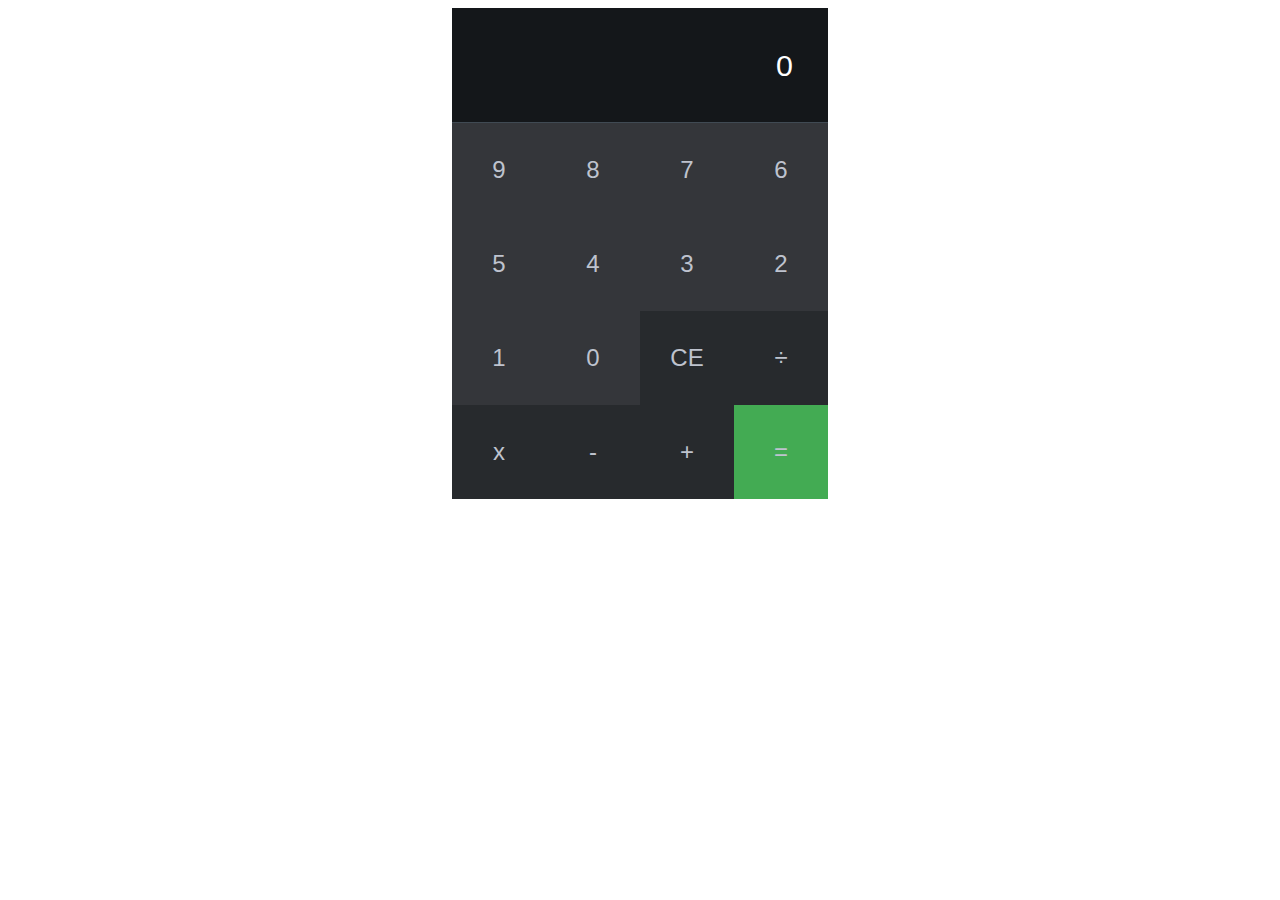
==== challenge-23/index.html @ 9acc31b3 "html, css and some function of this challenge" ====
<!DOCTYPE html>
<html lang="pt-br">
<head>
    <meta charset="UTF-8">
    <meta name="viewport" content="width=device-width, initial-scale=1.0">
    <meta http-equiv="X-UA-Compatible" content="ie=edge">
    <title>Calculadora - Desafio 23</title>
    <link rel="stylesheet" type="text/css" href="css/main.css">    
</head>
<body>
    <div class="calculator grid-wrap">
        <input class="calculator__display" type="text" value="0" readonly data-js="display">
        <div class="keyboard">
            <button class="keyboard__buttons" data-js="btn-numbers" value="9">9</button>
            <button class="keyboard__buttons" data-js="btn-numbers" value="8">8</button>
            <button class="keyboard__buttons" data-js="btn-numbers" value="7">7</button>
            <button class="keyboard__buttons" data-js="btn-numbers" value="6">6</button>
            <button class="keyboard__buttons" data-js="btn-numbers" value="5">5</button>
            <button class="keyboard__buttons" data-js="btn-numbers" value="4">4</button>
            <button class="keyboard__buttons" data-js="btn-numbers" value="3">3</button>
            <button class="keyboard__buttons" data-js="btn-numbers" value="2">2</button>
            <button class="keyboard__buttons" data-js="btn-numbers" value="1">1</button>
            <button class="keyboard__buttons" data-js="btn-numbers" value="0">0</button>
            <button class="keyboard__buttons keyboard__buttons--operators" data-js="btn-operators" data-id="operator-ce" value="CE" >CE</button>
            <button class="keyboard__buttons keyboard__buttons--operators" data-js="btn-operators" data-id="operator-div" value="÷" >÷</button>
            <button class="keyboard__buttons keyboard__buttons--operators" data-js="btn-operators" data-id="operator-mult" value="x" >x</button>
            <button class="keyboard__buttons keyboard__buttons--operators" data-js="btn-operators" data-id="operator-minus" value="-" >-</button>
            <button class="keyboard__buttons keyboard__buttons--operators" data-js="btn-operators" data-id="operator-plus" value="+" >+</button>
            <button class="keyboard__buttons keyboard__buttons--return" data-js="btn-operators" data-id="operator-equal" value="=" >=</button>
        </div>
    </div>
    <script src="challenge-23.js"></script>
</body>
</html>
---- challenge-23/css/main.css ----
@import url(https://fonts.googleapis.com/css?family=Abel);
body {
    font-family: 'Abel', sans-serif;
    font-size: 1.5em;
}

.calculator {
    box-sizing: border-box;
    left: 50%;
    margin-left: -188px;
    min-height: 350px;
    position: absolute;
    width: 376px;
}

.calculator__display {
    background-color: #14171a;
    border: 0;
    border-bottom: 1px solid #404a53;
    box-sizing: border-box;
    color: #FFFFFF;
    flex-grow: 2;
    font-size: 1.9rem;    
    height: 115px;
    padding: 0 35px 0 0;
    text-align: right;
    width: 100%;
}

.keyboard {
    display: flex;
    justify-content: center;
    flex-wrap: wrap;
}

.keyboard
.keyboard__buttons {
    align-items: center;
    background-color: #34363a;
    border: 0;
    cursor: pointer;
    color: #bec3ce;
    display: flex;
    font-size: 1.5rem;    
    height: 94px;
    justify-content: center;
    max-width: 94px;
    outline: none;
    width: 100%;
}

.keyboard
.keyboard__buttons:hover {
    background-color: #585b62;
}

.keyboard
.keyboard__buttons--operators {
    background-color: #272a2d;
}

.keyboard
.keyboard__buttons--operators:hover {
    background-color: #4f6474;
}

.keyboard
.keyboard__buttons--return {
    background-color: #43ab53;
}

.keyboard
.keyboard__buttons--return:hover {
    background-color: #2e863b;
}
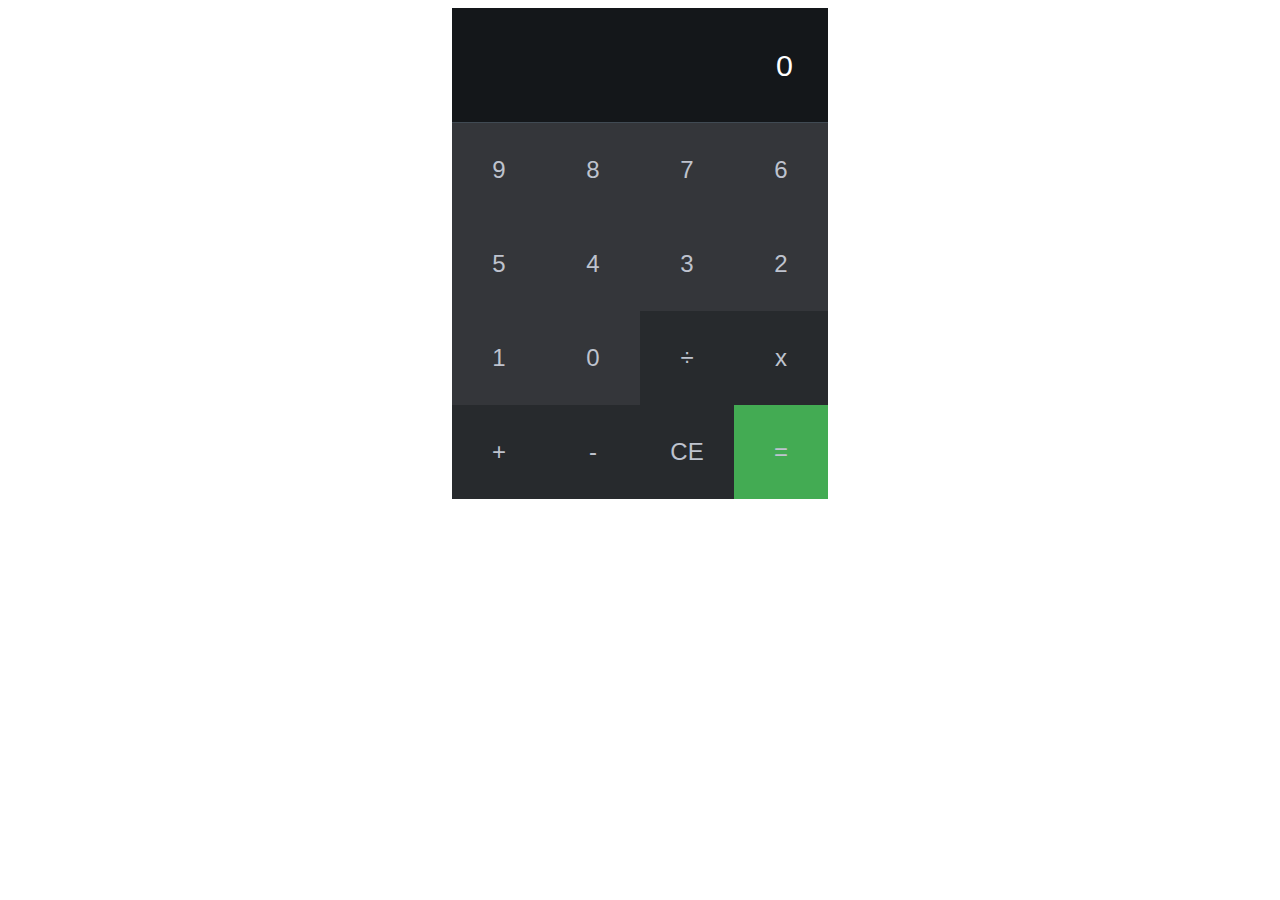
==== commit 6891158f: "refactoring code" ====
--- a/challenge-23/index.html
+++ b/challenge-23/index.html
@@ -21,14 +21,14 @@
             <button class="keyboard__buttons" data-js="btn-numbers" value="2">2</button>
             <button class="keyboard__buttons" data-js="btn-numbers" value="1">1</button>
             <button class="keyboard__buttons" data-js="btn-numbers" value="0">0</button>
-            <button class="keyboard__buttons keyboard__buttons--operators" data-js="btn-operators" data-id="operator-ce" value="CE" >CE</button>
-            <button class="keyboard__buttons keyboard__buttons--operators" data-js="btn-operators" data-id="operator-div" value="÷" >÷</button>
-            <button class="keyboard__buttons keyboard__buttons--operators" data-js="btn-operators" data-id="operator-mult" value="x" >x</button>
-            <button class="keyboard__buttons keyboard__buttons--operators" data-js="btn-operators" data-id="operator-minus" value="-" >-</button>
-            <button class="keyboard__buttons keyboard__buttons--operators" data-js="btn-operators" data-id="operator-plus" value="+" >+</button>
-            <button class="keyboard__buttons keyboard__buttons--return" data-js="btn-operators" data-id="operator-equal" value="=" >=</button>
+            <button class="keyboard__buttons keyboard__buttons--operators" data-js="btn-operators" value="÷" >÷</button>
+            <button class="keyboard__buttons keyboard__buttons--operators" data-js="btn-operators" value="x" >x</button>
+            <button class="keyboard__buttons keyboard__buttons--operators" data-js="btn-operators" value="+" >+</button>
+            <button class="keyboard__buttons keyboard__buttons--operators" data-js="btn-operators" value="-" >-</button>
+            <button class="keyboard__buttons keyboard__buttons--operators" data-js="button-ce" value="CE" >CE</button>
+            <button class="keyboard__buttons keyboard__buttons--return" data-js="button-equal" value="=" >=</button>
         </div>
     </div>
     <script src="challenge-23.js"></script>
 </body>
-</html>+</html>
